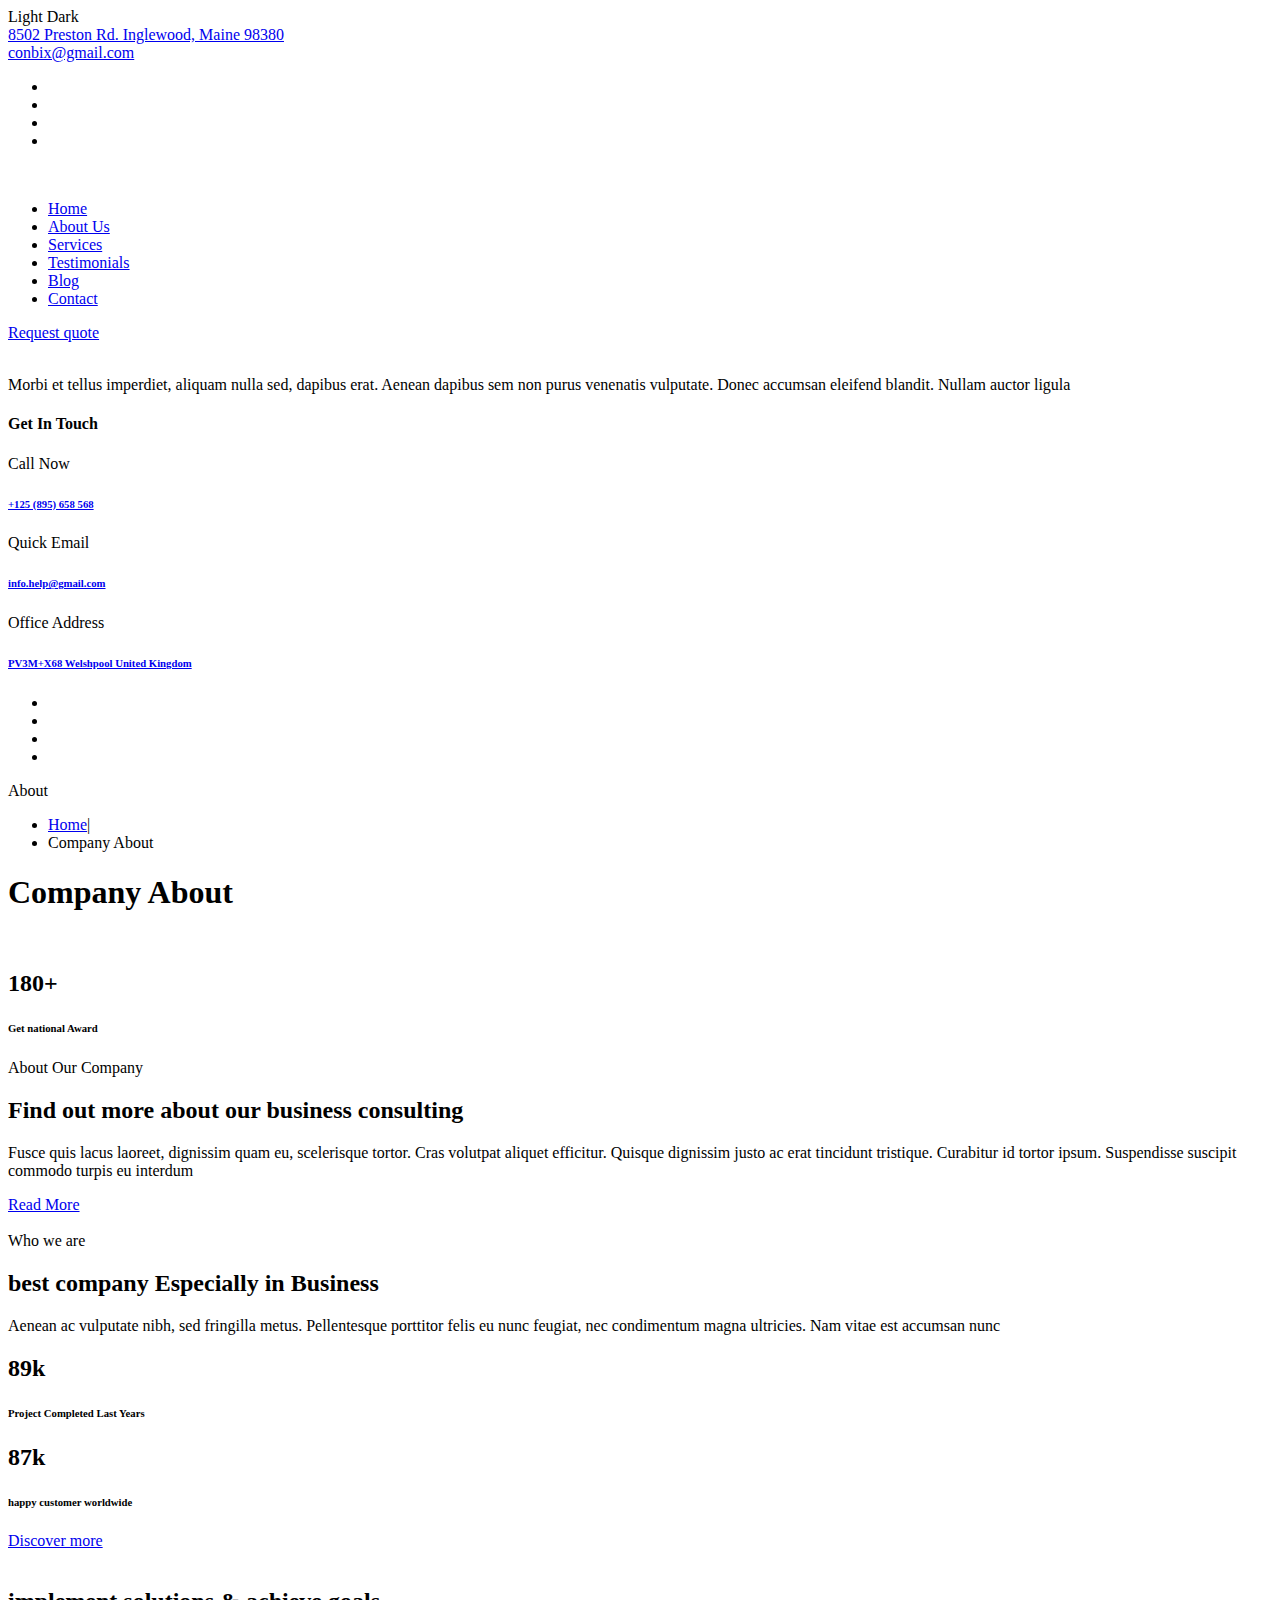
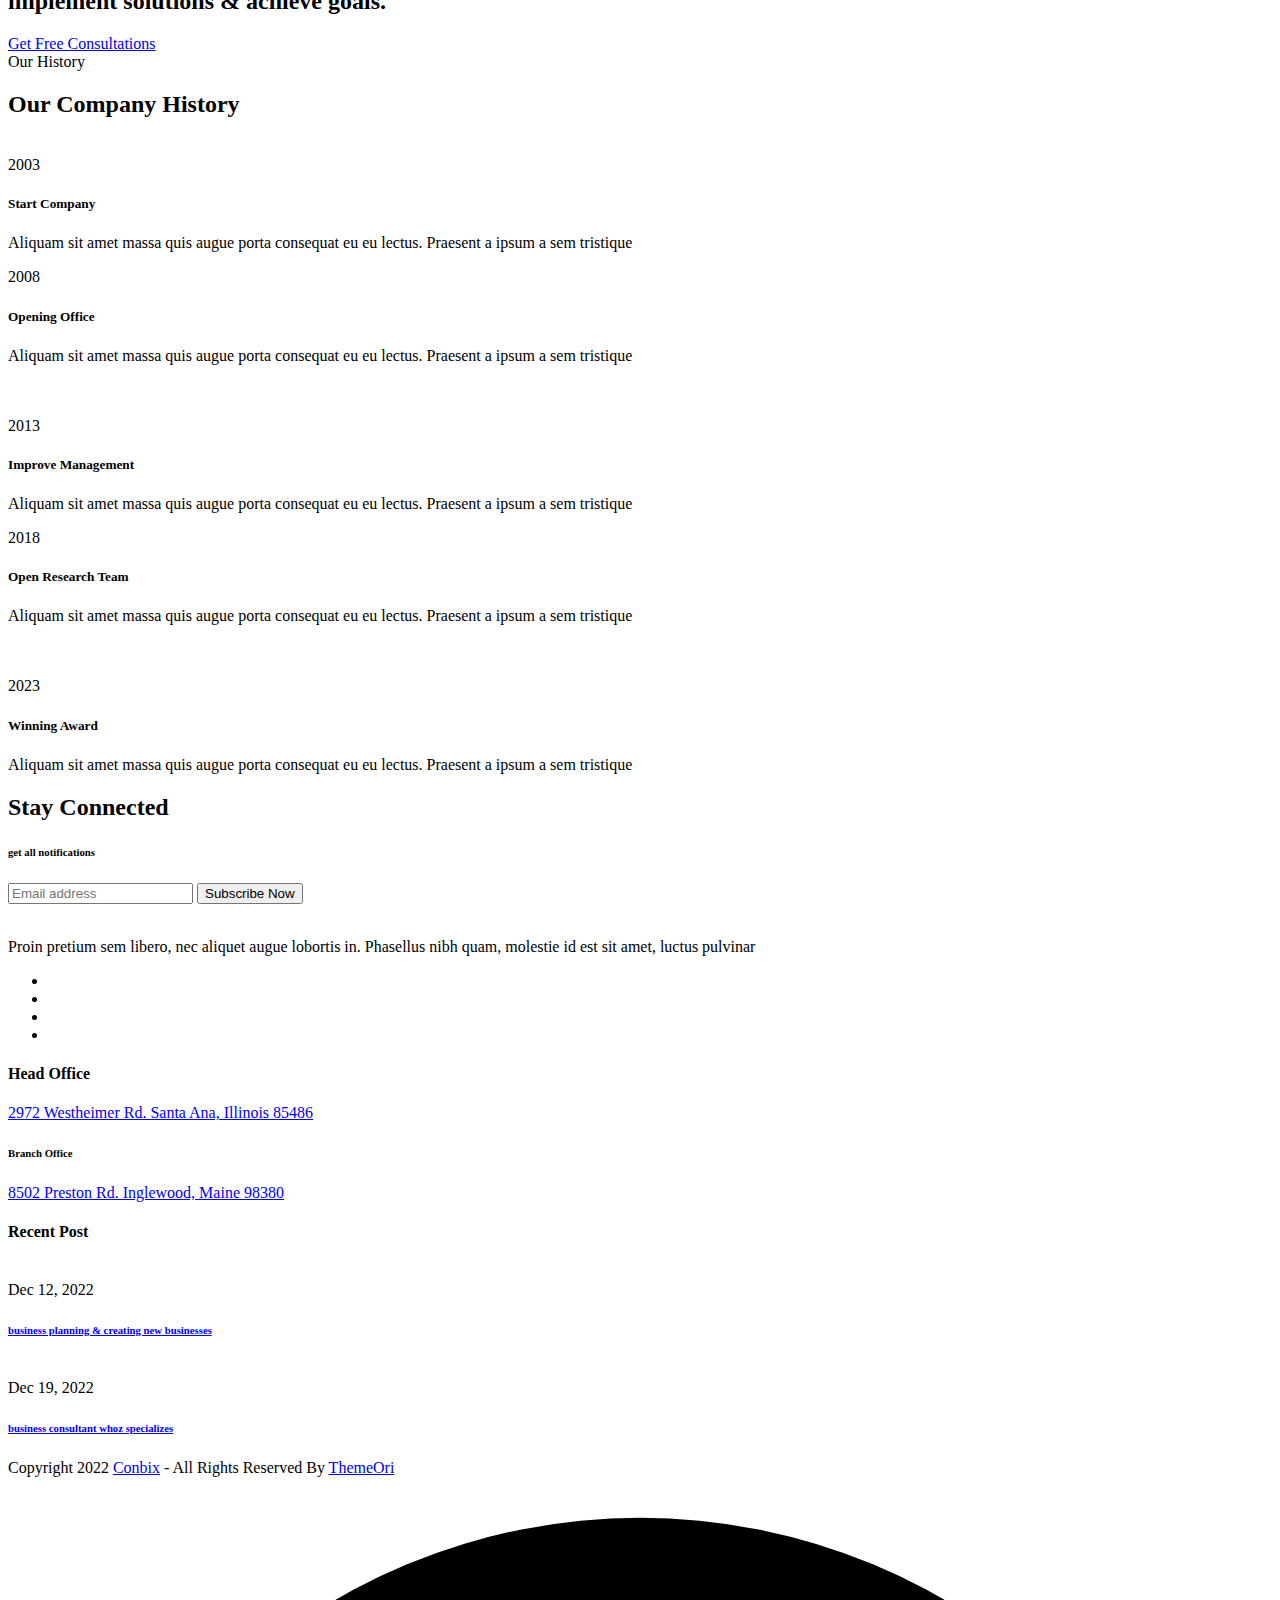
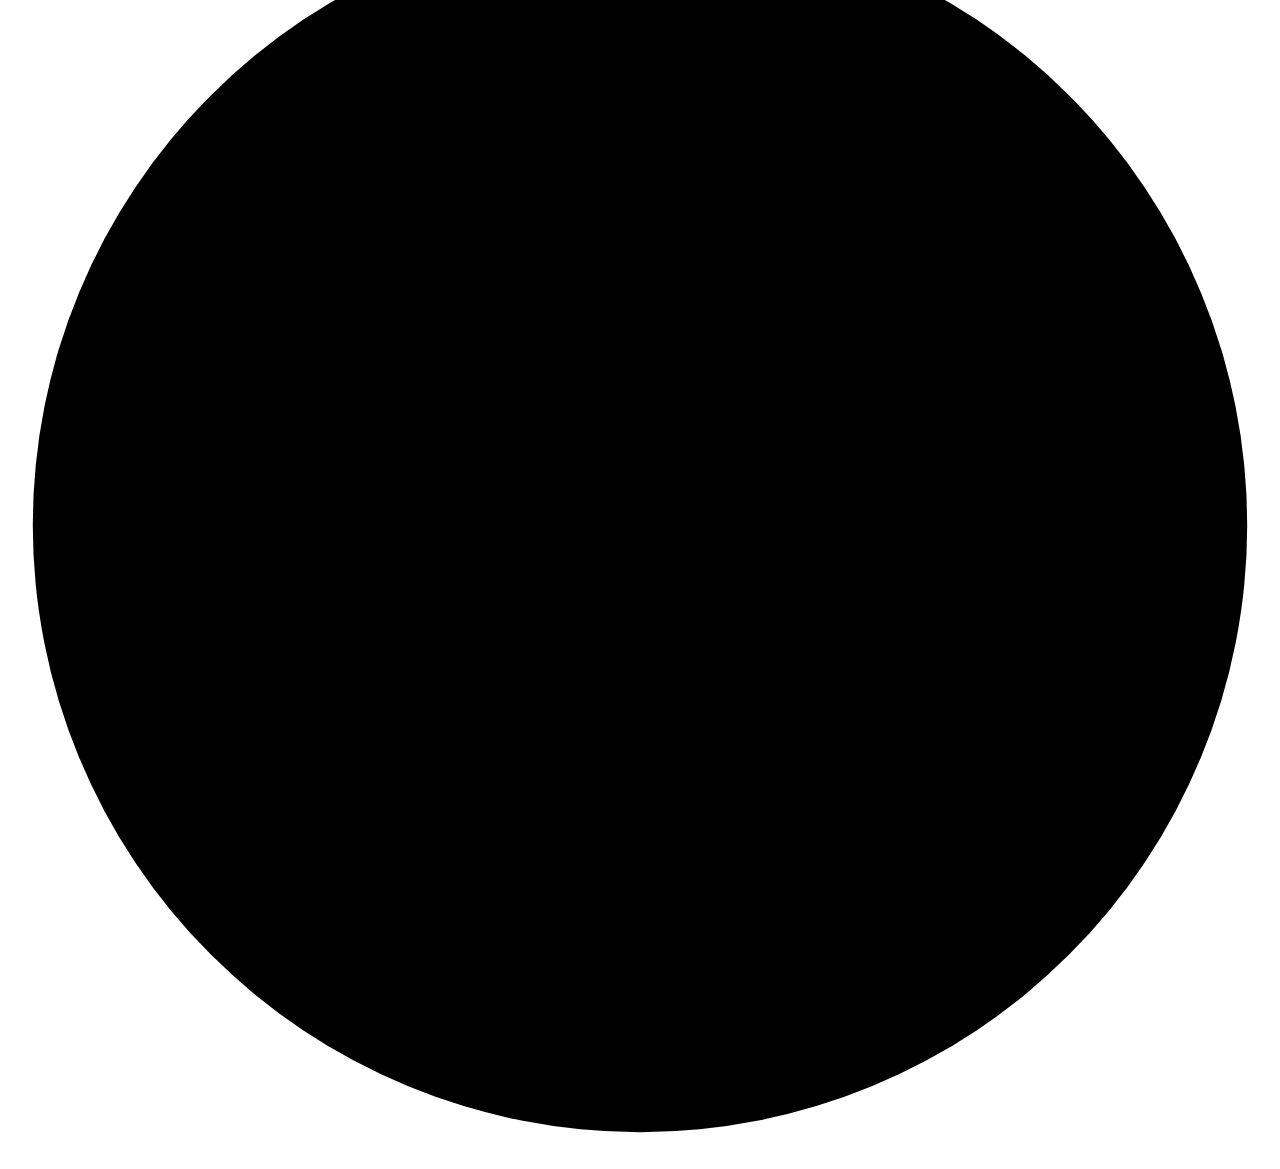
==== about.html @ f7572331 "Add files via upload" ====
<!DOCTYPE html>
<html lang="en">


<head>
	<!-- Start Meta -->
	<meta charset="UTF-8">
	<meta http-equiv="X-UA-Compatible" content="IE=edge">
	<meta name="description" content="Conbix - Business Consulting HTML5 Template">
	<meta name="keywords" content="Creative, Digital, multipage, landing, freelancer template">
	<meta name="author" content="ThemeOri">
	<meta name="viewport" content="width=device-width, initial-scale=1">
	<!-- Title of Site -->
	<title>Conbix - Business Consulting HTML5 Template</title>
	<!-- Favicons -->
	<link rel="icon" type="image/png" href="img/favicon-1.png">
	<!-- Bootstrap CSS -->
	<link rel="stylesheet" href="assets/css/bootstrap.min.css">
	<!-- Font Awesome CSS -->
	<link rel="stylesheet" href="assets/css/all.css">
	<!-- Animate CSS -->
	<link rel="stylesheet" href="assets/css/animate.css">
	<!-- Swiper Bundle CSS -->
	<link rel="stylesheet" href="assets/css/swiper-bundle.min.css">
	<!-- Magnific Popup CSS -->
	<link rel="stylesheet" href="assets/css/magnific-popup.css">
	<!-- Mean Menu CSS -->
	<link rel="stylesheet" href="assets/css/meanmenu.min.css">
	<!-- Custom CSS -->
	<link rel="stylesheet" href="assets/sass/style.css"> 
</head>

<body>
	<!-- Preloader Start -->
	<div class="theme-loader">
		<div class="spinner">
			<div class="spinner-bounce one"></div>
			<div class="spinner-bounce two"></div>
			<div class="spinner-bounce three"></div>
		</div>
	</div>
	<!-- Preloader End -->
	<!-- Dark Light Start -->
	<div class="switch__tab">
		<span class="switch__tab-btn active light-mode-title">Light</span>
		<span class="mode__switch" onclick="darkLight()"><span></span></span>
		<span class="switch__tab-btn dark-mode-title">Dark</span>
	</div>
	<!-- Dark Light End -->
	<!-- Top Bar Start -->
	<div class="top__bar">
		<div class="container custom__container">
			<div class="row">
				<div class="col-xl-5 col-md-6">
					<div class="top__bar-left">
						<a href="#"><i class="far fa-map-marker-alt"></i>8502 Preston Rd. Inglewood, Maine 98380</a>
					</div>
				</div>
				<div class="col-xl-7 col-md-6">
					<div class="top__bar-right">
						<a href="mailto:conbix@gmail.com"><i class="fas fa-envelope"></i>conbix@gmail.com</a>
						<div class="top__bar-right-social">
							<ul>
								<li><a href="#"><i class="fab fa-facebook-f"></i></a></li>
								<li><a href="#"><i class="fab fa-twitter"></i></a></li>
								<li><a href="#"><i class="fab fa-behance"></i></a></li>
								<li><a href="#"><i class="fab fa-dribbble"></i></a></li>
							</ul>
						</div>
					</div>
				</div>
			</div>
		</div>
	</div>
	<!-- Top Bar End -->
	<!-- Header Area Start -->
	<div class="header__area header__sticky">
        <div class="container custom__container">
            <div class="header__area-menubar">
                <div class="header__area-menubar-left">
                    <div class="header__area-menubar-left-logo">
                        <a href="index-2.html"><img class="dark-n" src="img/logo-1.png" alt=""><img class="light-n" src="img/logo-2.png" alt=""></a>
                    </div>
                </div>
				<div class="header__area-menubar-center">
                    <div class="header__area-menubar-center-menu menu-responsive">						
                        <ul id="mobilemenu">
                            <li class=""><a href="index.html">Home</a>
                                
                            </li>
							<li><a href="about.html">About Us</a></li>
							<li class=""><a href="services.html">Services</a>
                            </li>
                            
                            <li><a href="testimonial.html">Testimonials</a></li>
                            <li class=""><a href="blog.html">Blog</a>    
                            </li>
                            <li class=""><a href="contact.html">Contact</a>    
                            </li>
                        </ul>
                    </div>
				</div>
                <div class="header__area-menubar-right">
                    
                        
						<div class="header__area-menubar-right-box-btn">
							<a class="btn-one" href="request-quote.html">Request quote<i class="far fa-chevron-double-right"></i></a>
						</div>
                        <!-- sidebar Menu Start -->
                        <div class="header__area-menubar-right-sidebar-popup">
                            <div class="sidebar-close-btn"><i class="fal fa-times"></i></div>
                            <div class="header__area-menubar-right-sidebar-popup-logo">
                                <a href="index-2.html"> <img src="img/logo-2.png" alt=""> </a>
                            </div>
                            <p>Morbi et tellus imperdiet, aliquam nulla sed, dapibus erat. Aenean dapibus sem non purus venenatis vulputate. Donec accumsan eleifend blandit. Nullam auctor ligula</p>
							<div class="header__area-menubar-right-box-sidebar-popup-contact">
								<h4 class="mb-30">Get In Touch</h4>
								<div class="header__area-menubar-right-box-sidebar-popup-contact-item">
									<div class="header__area-menubar-right-box-sidebar-popup-contact-item-icon">
										<i class="fal fa-phone-alt icon-animation"></i>
									</div>
									<div class="header__area-menubar-right-box-sidebar-popup-contact-item-content">
										<span>Call Now</span>
										<h6><a href="tel:+125(895)658568">+125 (895) 658 568</a></h6>
									</div>
								</div>
								<div class="header__area-menubar-right-box-sidebar-popup-contact-item">
									<div class="header__area-menubar-right-box-sidebar-popup-contact-item-icon">
										<i class="fal fa-envelope"></i>
									</div>
									<div class="header__area-menubar-right-box-sidebar-popup-contact-item-content">
										<span>Quick Email</span>
										<h6><a href="mailto:info.help@gmail.com">info.help@gmail.com</a></h6>
									</div>
								</div>
								<div class="header__area-menubar-right-box-sidebar-popup-contact-item">
									<div class="header__area-menubar-right-box-sidebar-popup-contact-item-icon">
										<i class="fal fa-map-marker-alt"></i>
									</div>
									<div class="header__area-menubar-right-box-sidebar-popup-contact-item-content">
										<span>Office Address</span>
										<h6><a href="#">PV3M+X68 Welshpool United Kingdom</a></h6>
									</div>
								</div>
							</div>
							<div class="header__area-menubar-right-box-sidebar-popup-social">
								<ul>
									<li><a href="#"><i class="fab fa-facebook-f"></i></a></li>
									<li><a href="#"><i class="fab fa-behance"></i></a></li>
									<li><a href="#"><i class="fab fa-twitter"></i></a></li>
									<li><a href="#"><i class="fab fa-linkedin-in"></i></a></li>
								</ul>							
							</div>
                        </div>
                        <div class="sidebar-overlay"></div>
                        <!-- sidebar Menu Start -->
                    </div>
					<div class="responsive-menu"></div>
                </div>
            </div>
        </div>
    </div>    
	<!-- Header Area End -->	
	<!-- Page Banner Area Start -->
    <div class="page__banner" data-background="img/pages/page-banner.jpg">
		<div class="container">
			<div class="row">
				<div class="col-xl-12">
					<div class="page__banner-content">
                        <span>About</span>
						<ul>
							<li><a href="index-2.html">Home</a><span>|</span></li>
							<li>Company About</li>
						</ul>
						<h1>Company About</h1>
					</div>
				</div>
			</div>
		</div>
	</div>    
	<!-- Page Banner Area End -->
	<!-- About Company Area Start -->
	<div class="about__company section-padding">
		<div class="container">
			<div class="row align-items-center">
				<div class="col-xxl-7 col-xl-6 xl-mb-30">
					<div class="about__company-left">
						<div class="about__company-left-image dark__image">
							<img src="img/about/about-7.jpg" alt="">
							<img src="img/about/about-8.jpg" alt="">
						</div>
						<div class="about__company-left-experience">
							<h2><span class="counter">180</span>+</h2>
							<h6>Get national Award</h6>
						</div>
					</div>
				</div>
				<div class="col-xxl-5 col-xl-6">
					<div class="about__company-right">
						<div class="about__company-right-title">							
							<span class="subtitle-one">About Our Company</span>
							<h2>Find out more about our business consulting</h2>
							<p>Fusce quis lacus laoreet, dignissim quam eu, scelerisque tortor. Cras volutpat aliquet efficitur. Quisque dignissim justo ac erat tincidunt tristique. Curabitur id tortor ipsum. Suspendisse suscipit commodo turpis eu interdum</p>
							<a class="btn-one" href="about.html">Read More<i class="far fa-chevron-double-right"></i></a>
						</div>
					</div>
				</div>
			</div>
		</div>
		<img class="about__one-shape-1" src="img/shape/about-1.png" alt="">
		<img class="about__one-shape-2" src="img/shape/about-2.png" alt="">
	</div>
	<!-- About Company Area End -->
	<!-- About Company Two Area Start -->
	<div class="company__two section-padding pt-0">
		<div class="container">
			<div class="row align-items-center">
				<div class="col-xl-6 col-lg-7 lg-mb-30">
					<div class="company__two-left">
						<div class="company__two-left-title">
							<span class="subtitle-one">Who we are</span>
							<h2>best company Especially in Business</h2>
							<p>Aenean ac vulputate nibh, sed fringilla metus. Pellentesque porttitor felis eu nunc feugiat, nec condimentum magna ultricies. Nam vitae est accumsan nunc</p>
						</div>
						<div class="company__two-left-skill">
							<div class="company__two-left-skill-item">
								<h2><span class="counter">89</span>k</h2>
								<h6>Project Completed Last Years</h6>
							</div>
							<div class="company__two-left-skill-item">
								<h2><span class="counter">87</span>k</h2>
								<h6>happy customer worldwide</h6>
							</div>
						</div>
						<a class="btn-two" href="about.html">Discover more<i class="far fa-chevron-double-right"></i></a>
					</div>
				</div>
				<div class="col-xl-6 col-lg-5">
					<div class="company__two-right dark__image t-right">
						<img class="img__full" src="img/about/about-9.jpg" alt="">
					</div>
				</div>
			</div>
		</div>
	</div>
	<!-- About Company Two Area End -->
	<!-- About Solution Area Start -->
	<div class="about__solution" data-background="img/about/about-solution.jpg">
		<div class="container">
			<div class="row align-items-center">
				<div class="col-xl-8">
					<div class="about__solution-left xl-t-center">
						<h2>implement solutions & achieve goals.</h2>
					</div>
				</div>
				<div class="col-xl-4">
					<div class="about__solution-right t-right xl-t-center">						
						<a class="btn-one" href="contact.html">Get Free Consultations<i class="far fa-chevron-double-right"></i></a>
						<img class="about__solution-right-shape left-right-animate" src="img/shape/about-solution.png" alt="">
					</div>
				</div>
			</div>
		</div>
	</div>
	<!-- About Solution Area End -->
	<!-- Company History Area Start-->
	<div class="company__history section-padding">
		<div class="container">
			<div class="row mb-70">
				<div class="col-xl-12">
					<div class="company__history-title t-center">
						<span class="subtitle-one">Our History</span>
						<h2>Our Company History</h2>
					</div>
				</div>
			</div>
			<div class="row">
				<div class="col-xl-12">
					<div class="company__history-area dark__image">
						<div class="company__history-area-item">
							<div class="company__history-area-item-left">
								<img src="img/about/history-1.jpg" alt="">
							</div>
							<div class="company__history-area-item-right">
								<div class="company__history-area-item-right-content mb-50 xl-mb-30">
									<div class="company__history-area-item-right-content-date">
										<span>2003</span>
										<h5>Start Company</h5>
									</div>
									<p>Aliquam sit amet massa quis augue porta consequat eu eu lectus. Praesent a ipsum a sem tristique</p>
								</div>
							</div>
						</div>
						<div class="company__history-area-items">
							<div class="company__history-area-items-left order-last order-lg-first">
								<div class="company__history-area-items-left-content mb-50 xl-mb-30">
									<div class="company__history-area-items-left-content-date">
										<span>2008</span>
										<h5>Opening Office</h5>
									</div>
									<p>Aliquam sit amet massa quis augue porta consequat eu eu lectus. Praesent a ipsum a sem tristique</p>
								</div>
							</div>
							<div class="company__history-area-items-right">
								<div class="company__history-area-items-right-image">
									<img src="img/about/history-2.jpg" alt="">
								</div>
							</div>
						</div>
						<div class="company__history-area-item">
							<div class="company__history-area-item-left">
								<div class="company__history-area-item-left-image">
									<img src="img/about/history-3.jpg" alt="">
								</div>
							</div>
							<div class="company__history-area-item-right">
								<div class="company__history-area-item-right-content mb-50 xl-mb-30">
									<div class="company__history-area-item-right-content-date">
										<span>2013</span>
										<h5>Improve Management</h5>
									</div>
									<p>Aliquam sit amet massa quis augue porta consequat eu eu lectus. Praesent a ipsum a sem tristique</p>
								</div>
							</div>
						</div>
						<div class="company__history-area-items">
							<div class="company__history-area-items-left order-last order-lg-first">
								<div class="company__history-area-items-left-content mb-50 xl-mb-30">
									<div class="company__history-area-items-left-content-date">
										<span>2018</span>
										<h5>Open Research Team</h5>
									</div>
									<p>Aliquam sit amet massa quis augue porta consequat eu eu lectus. Praesent a ipsum a sem tristique</p>
								</div>
							</div>
							<div class="company__history-area-items-right">
								<div class="company__history-area-items-right-image">
									<img src="img/about/history-4.jpg" alt="">
								</div>
							</div>
						</div>
						<div class="company__history-area-item">
							<div class="company__history-area-item-left">
								<div class="company__history-area-item-left-image">
									<img src="img/about/history-5.jpg" alt="">
								</div>
							</div>
							<div class="company__history-area-item-right">
								<div class="company__history-area-item-right-content">
									<div class="company__history-area-item-right-content-date">
										<span>2023</span>
										<h5>Winning Award</h5>
									</div>
									<p>Aliquam sit amet massa quis augue porta consequat eu eu lectus. Praesent a ipsum a sem tristique</p>
								</div>
							</div>
						</div>
					</div>
				</div>
			</div>
		</div>
	</div>
	<!-- Company History Area End-->
	<!-- Footer Area Start -->
	<div class="footer__two all-footer" data-background="img/shape/footer-bg-1.png">
		<!-- Subscribe Area Start -->
		<div class="subscribe__area">
			<div class="container">
				<div class="row align-items-center subscribe__area-bg all-page" data-background="img/pages/subscribe.jpg">
					<div class="col-xl-5 col-lg-5 lg-mb-40">
						<div class="subscribe__area-left">
							<h2>Stay Connected</h2>
							<div class="subscribe__area-left-notification">
								<h6>get all notifications</h6>
								<div class="subscribe__area-left-notification-icon all-page icon-animation video-pulse">
									<i class="far fa-bell"></i>
								</div>
							</div>
						</div>
					</div>
					<div class="col-xl-7 col-lg-7">
						<div class="subscribe__area-form all-page">
							<form>
								<input type="email" name="email" placeholder="Email address">
								<button type="submit">Subscribe Now</button>
							</form>
						</div>
					</div>
				</div>
			</div>
		</div>
		<!-- Subscribe Area End -->
		<div class="container">
			<div class="row">
				<div class="col-xl-4 col-lg-4 col-md-6 lg-mb-30">
					<div class="footer__two-widget">
						<div class="footer__two-widget-about">
							<a href="index-2.html"><img src="img/logo-2.png" alt=""></a>
							<p>Proin pretium sem libero, nec aliquet augue lobortis in. Phasellus nibh quam, molestie id est sit amet, luctus pulvinar</p>
							<div class="footer__two-widget-about-social">
								<ul>
									<li><a href="#"><i class="fab fa-facebook-f"></i></a></li>
									<li><a href="#"><i class="fab fa-twitter"></i></a></li>
									<li><a href="#"><i class="fab fa-behance"></i></a></li>
									<li><a href="#"><i class="fab fa-dribbble"></i></a></li>
								</ul>
							</div>							
						</div>
					</div>
				</div>
				<div class="col-xl-4 col-lg-4 col-md-6 md-mb-30">
					<div class="footer__two-widget footer-border">
						<h4>Head Office</h4>
						<div class="footer__two-widget-location">
							<div class="footer__two-widget-location-item">
								<div class="footer__two-widget-location-item-icon">
									<i class="far fa-map-marker-alt"></i>
								</div>
								<div class="footer__two-widget-location-item-info">
									<a href="#">2972 Westheimer Rd. Santa Ana, Illinois 85486</a>
								</div>
							</div>
							<h6>Branch Office</h6>
							<div class="footer__two-widget-location-item">
								<div class="footer__two-widget-location-item-icon">
									<i class="far fa-map-marker-alt"></i>
								</div>
								<div class="footer__two-widget-location-item-info">
									<a href="#">8502 Preston Rd. Inglewood, Maine 98380</a>
								</div>
							</div>
						</div>
					</div>
				</div>
				<div class="col-xl-4 col-lg-4 col-md-6">
					<div class="footer__two-widget footer-border">
						<h4>Recent Post</h4>
						<div class="post__item">
							<div class="post__item-image">
								<a href="single-right-sidebar.html"><img src="img/blog/post-1.jpg" alt=""></a>
							</div>
							<div class="post__item-title">
								<span><i class="far fa-calendar-alt"></i>Dec 12, 2022</span>
								<h6><a href="single-right-sidebar.html">business planning & creating new businesses</a></h6>
							</div>
						</div>
						<div class="post__item">
							<div class="post__item-image">
								<a href="single-right-sidebar.html"><img src="img/blog/post-2.jpg" alt=""></a>
							</div>
							<div class="post__item-title">
								<span><i class="far fa-calendar-alt"></i>Dec 19, 2022</span>
								<h6><a href="single-right-sidebar.html">business consultant whoz specializes</a></h6>
							</div>
						</div>
					</div>
				</div>
			</div>
		</div>
		<div class="copyright__two">
			<div class="container">
				<div class="row">
					<div class="col-xl-12">
						<p>Copyright 2022  <a href="index-2.html">Conbix</a> - All Rights Reserved By <a href="https://themeforest.net/user/themeori/portfolio" target="_blank">ThemeOri</a></p>
					</div>
				</div>
			</div>
		</div>		
	</div>
	<!-- Footer Area End -->
	<!-- Scroll Btn Start -->
	<div class="scroll-up">
		<svg class="scroll-circle svg-content" width="100%" height="100%" viewBox="-1 -1 102 102"><path d="M50,1 a49,49 0 0,1 0,98 a49,49 0 0,1 0,-98" /> </svg>
	</div>
	<!-- Scroll Btn End -->
	<!-- Main JS -->
	<script src="assets/js/jquery-3.6.0.min.js"></script>
	<!-- Bootstrap JS -->
	<script src="assets/js/bootstrap.min.js"></script>
	<!-- Counter Up JS -->
	<script src="assets/js/jquery.counterup.min.js"></script>
	<!-- Popper JS -->
	<script src="assets/js/popper.min.js"></script>
	<!-- Progressbar JS -->
	<script src="assets/js/progressbar.min.js"></script>
	<!-- Magnific Popup JS -->
	<script src="assets/js/jquery.magnific-popup.min.js"></script>
	<!-- Swiper Bundle JS -->
	<script src="assets/js/swiper-bundle.min.js"></script>
    <!-- Isotope JS -->
	<script src="assets/js/isotope.pkgd.min.js"></script>
	<!-- Waypoints JS -->
	<script src="assets/js/jquery.waypoints.min.js"></script>
	<!-- Mean Menu JS -->
	<script src="assets/js/jquery.meanmenu.min.js"></script>
	<!-- Custom JS -->
	<script src="assets/js/custom.js"></script>
</body>


<!-- Mirrored from html.themeori.net/conbix/about.html by HTTrack Website Copier/3.x [XR&CO'2014], Sat, 29 Jun 2024 07:01:05 GMT -->
</html>
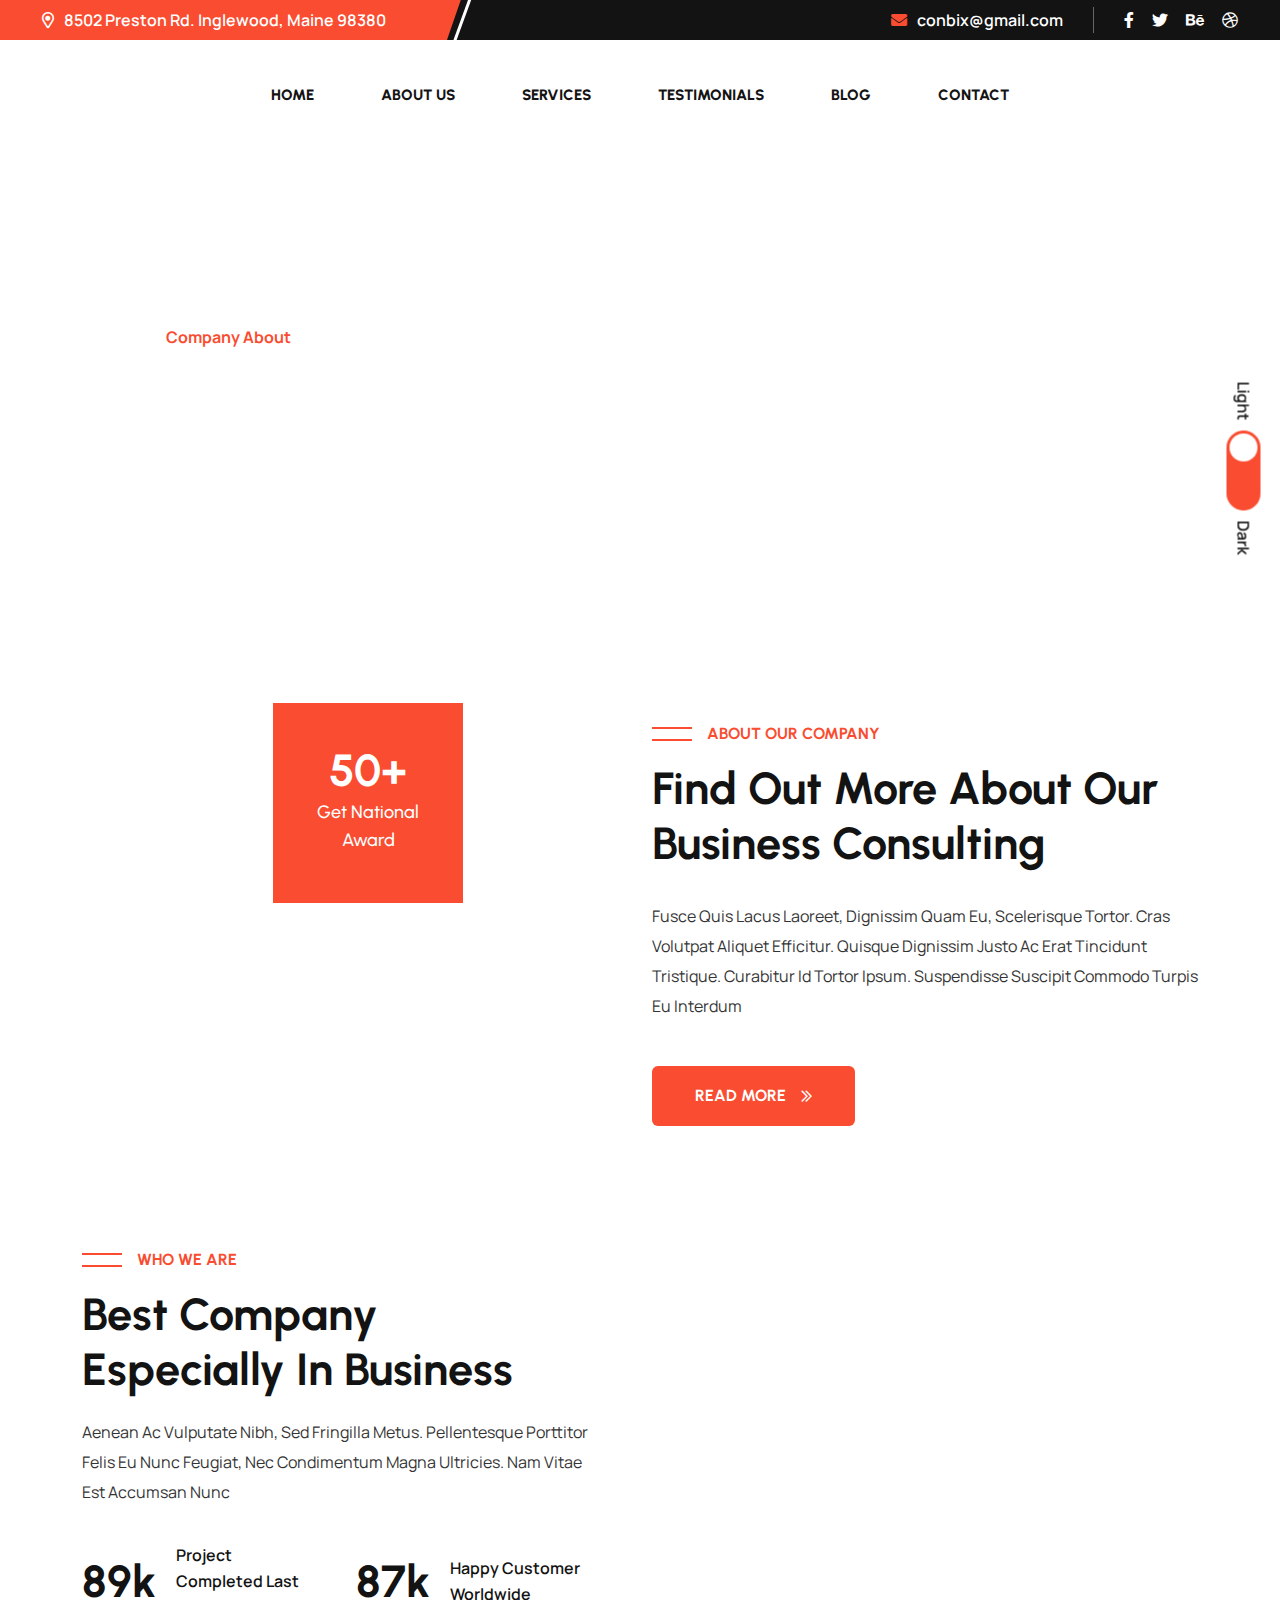
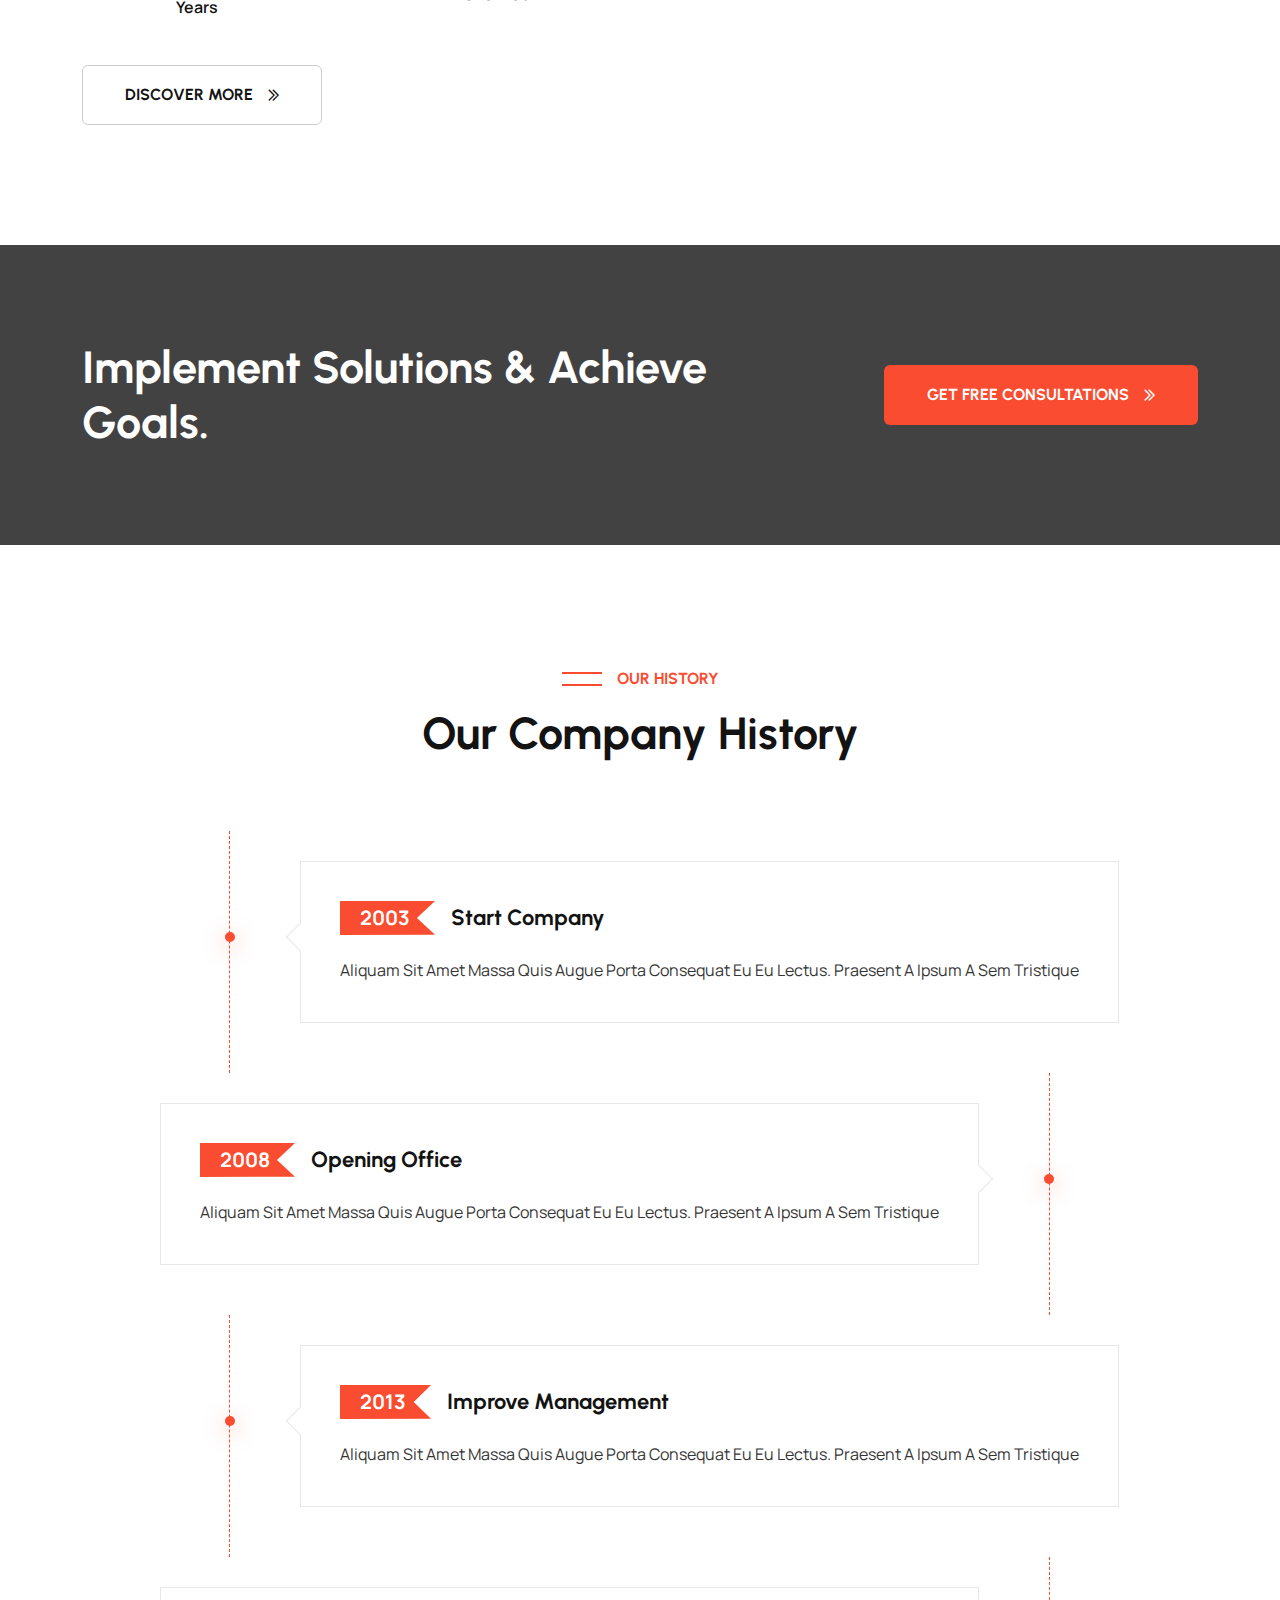
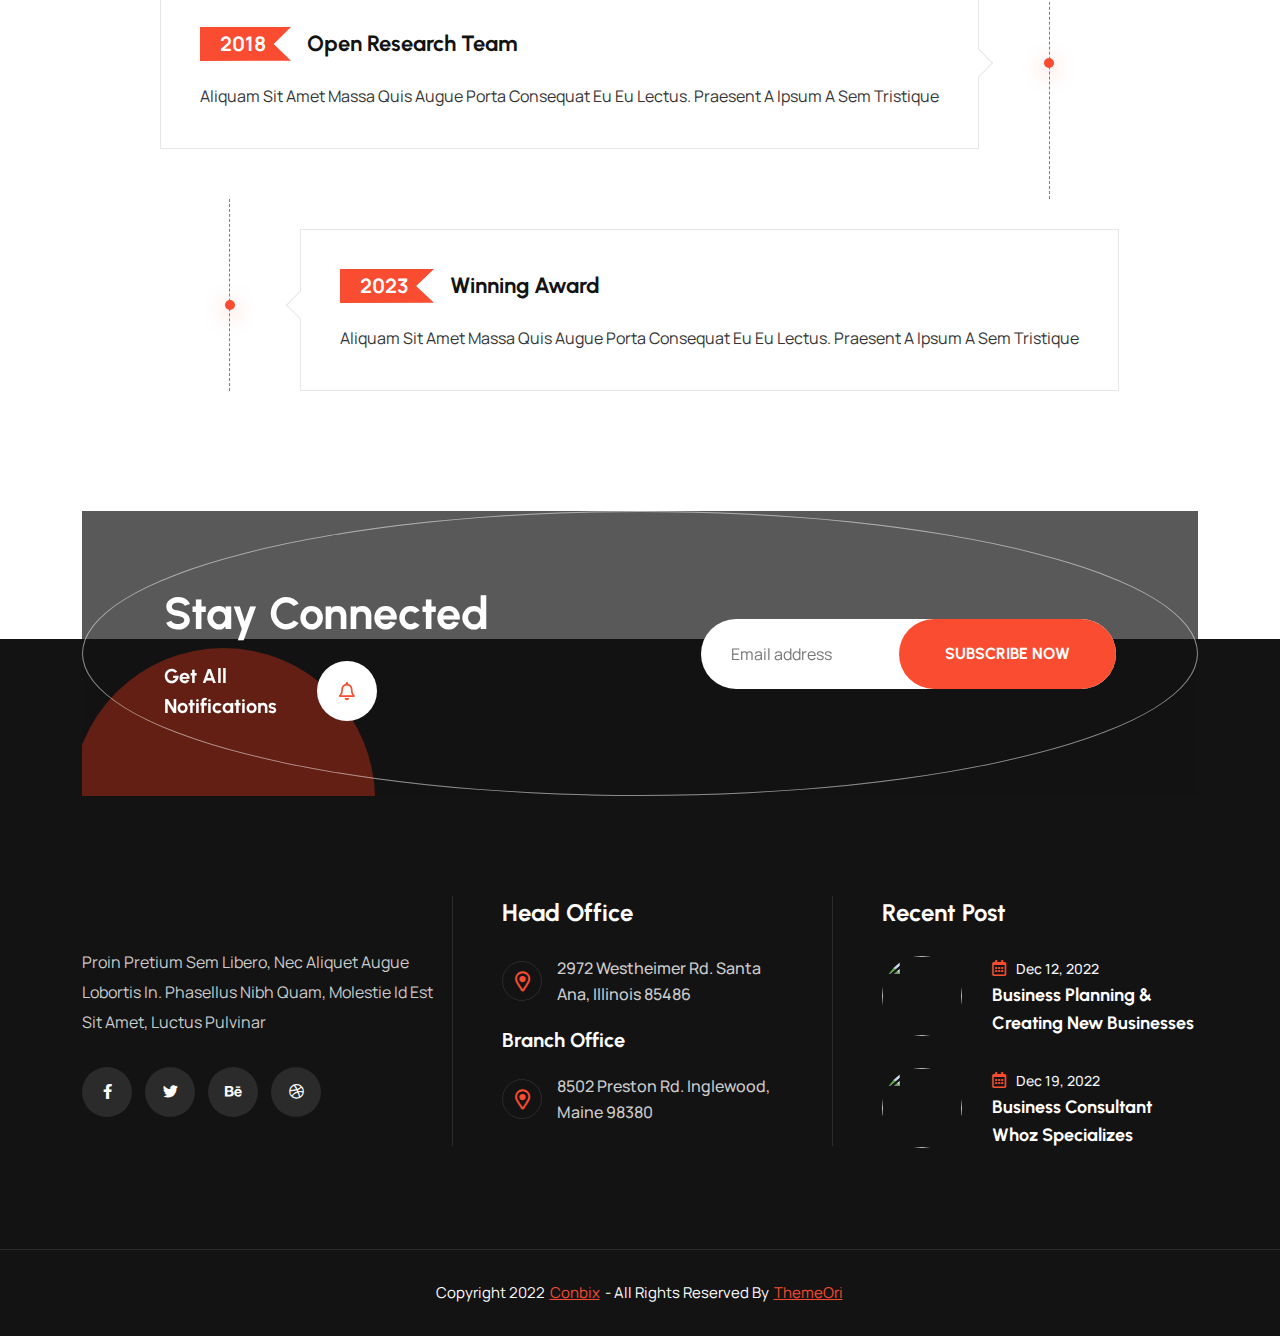
==== commit 2d72cccb: "Update about.html" ====
--- a/about.html
+++ b/about.html
@@ -13,7 +13,7 @@
 	<!-- Title of Site -->
 	<title>Conbix - Business Consulting HTML5 Template</title>
 	<!-- Favicons -->
-	<link rel="icon" type="image/png" href="img/favicon-1.png">
+	<link rel="icon" type="image/png" href="favicon-1.png">
 	<!-- Bootstrap CSS -->
 	<link rel="stylesheet" href="assets/css/bootstrap.min.css">
 	<!-- Font Awesome CSS -->
@@ -79,7 +79,7 @@
             <div class="header__area-menubar">
                 <div class="header__area-menubar-left">
                     <div class="header__area-menubar-left-logo">
-                        <a href="index-2.html"><img class="dark-n" src="img/logo-1.png" alt=""><img class="light-n" src="img/logo-2.png" alt=""></a>
+                        <a href="index-2.html"><img class="dark-n" src="logo-1.png" alt=""><img class="light-n" src="logo-2.png" alt=""></a>
                     </div>
                 </div>
 				<div class="header__area-menubar-center">
@@ -110,7 +110,7 @@
                         <div class="header__area-menubar-right-sidebar-popup">
                             <div class="sidebar-close-btn"><i class="fal fa-times"></i></div>
                             <div class="header__area-menubar-right-sidebar-popup-logo">
-                                <a href="index-2.html"> <img src="img/logo-2.png" alt=""> </a>
+                                <a href="index-2.html"> <img src="logo-2.png" alt=""> </a>
                             </div>
                             <p>Morbi et tellus imperdiet, aliquam nulla sed, dapibus erat. Aenean dapibus sem non purus venenatis vulputate. Donec accumsan eleifend blandit. Nullam auctor ligula</p>
 							<div class="header__area-menubar-right-box-sidebar-popup-contact">
@@ -162,7 +162,7 @@
     </div>    
 	<!-- Header Area End -->	
 	<!-- Page Banner Area Start -->
-    <div class="page__banner" data-background="img/pages/page-banner.jpg">
+    <div class="page__banner" data-background="pages/page-banner.jpg">
 		<div class="container">
 			<div class="row">
 				<div class="col-xl-12">
@@ -186,8 +186,8 @@
 				<div class="col-xxl-7 col-xl-6 xl-mb-30">
 					<div class="about__company-left">
 						<div class="about__company-left-image dark__image">
-							<img src="img/about/about-7.jpg" alt="">
-							<img src="img/about/about-8.jpg" alt="">
+							<img src="about/about-7.jpg" alt="">
+							<img src="about/about-8.jpg" alt="">
 						</div>
 						<div class="about__company-left-experience">
 							<h2><span class="counter">180</span>+</h2>
@@ -207,8 +207,8 @@
 				</div>
 			</div>
 		</div>
-		<img class="about__one-shape-1" src="img/shape/about-1.png" alt="">
-		<img class="about__one-shape-2" src="img/shape/about-2.png" alt="">
+		<img class="about__one-shape-1" src="shape/about-1.png" alt="">
+		<img class="about__one-shape-2" src="shape/about-2.png" alt="">
 	</div>
 	<!-- About Company Area End -->
 	<!-- About Company Two Area Start -->
@@ -237,7 +237,7 @@
 				</div>
 				<div class="col-xl-6 col-lg-5">
 					<div class="company__two-right dark__image t-right">
-						<img class="img__full" src="img/about/about-9.jpg" alt="">
+						<img class="img__full" src="about/about-9.jpg" alt="">
 					</div>
 				</div>
 			</div>
@@ -245,7 +245,7 @@
 	</div>
 	<!-- About Company Two Area End -->
 	<!-- About Solution Area Start -->
-	<div class="about__solution" data-background="img/about/about-solution.jpg">
+	<div class="about__solution" data-background="about/about-solution.jpg">
 		<div class="container">
 			<div class="row align-items-center">
 				<div class="col-xl-8">
@@ -256,7 +256,7 @@
 				<div class="col-xl-4">
 					<div class="about__solution-right t-right xl-t-center">						
 						<a class="btn-one" href="contact.html">Get Free Consultations<i class="far fa-chevron-double-right"></i></a>
-						<img class="about__solution-right-shape left-right-animate" src="img/shape/about-solution.png" alt="">
+						<img class="about__solution-right-shape left-right-animate" src="shape/about-solution.png" alt="">
 					</div>
 				</div>
 			</div>
@@ -279,7 +279,7 @@
 					<div class="company__history-area dark__image">
 						<div class="company__history-area-item">
 							<div class="company__history-area-item-left">
-								<img src="img/about/history-1.jpg" alt="">
+								<img src="about/history-1.jpg" alt="">
 							</div>
 							<div class="company__history-area-item-right">
 								<div class="company__history-area-item-right-content mb-50 xl-mb-30">
@@ -303,14 +303,14 @@
 							</div>
 							<div class="company__history-area-items-right">
 								<div class="company__history-area-items-right-image">
-									<img src="img/about/history-2.jpg" alt="">
+									<img src="about/history-2.jpg" alt="">
 								</div>
 							</div>
 						</div>
 						<div class="company__history-area-item">
 							<div class="company__history-area-item-left">
 								<div class="company__history-area-item-left-image">
-									<img src="img/about/history-3.jpg" alt="">
+									<img src="about/history-3.jpg" alt="">
 								</div>
 							</div>
 							<div class="company__history-area-item-right">
@@ -335,14 +335,14 @@
 							</div>
 							<div class="company__history-area-items-right">
 								<div class="company__history-area-items-right-image">
-									<img src="img/about/history-4.jpg" alt="">
+									<img src="about/history-4.jpg" alt="">
 								</div>
 							</div>
 						</div>
 						<div class="company__history-area-item">
 							<div class="company__history-area-item-left">
 								<div class="company__history-area-item-left-image">
-									<img src="img/about/history-5.jpg" alt="">
+									<img src="about/history-5.jpg" alt="">
 								</div>
 							</div>
 							<div class="company__history-area-item-right">
@@ -362,11 +362,11 @@
 	</div>
 	<!-- Company History Area End-->
 	<!-- Footer Area Start -->
-	<div class="footer__two all-footer" data-background="img/shape/footer-bg-1.png">
+	<div class="footer__two all-footer" data-background="shape/footer-bg-1.png">
 		<!-- Subscribe Area Start -->
 		<div class="subscribe__area">
 			<div class="container">
-				<div class="row align-items-center subscribe__area-bg all-page" data-background="img/pages/subscribe.jpg">
+				<div class="row align-items-center subscribe__area-bg all-page" data-background="pages/subscribe.jpg">
 					<div class="col-xl-5 col-lg-5 lg-mb-40">
 						<div class="subscribe__area-left">
 							<h2>Stay Connected</h2>
@@ -395,7 +395,7 @@
 				<div class="col-xl-4 col-lg-4 col-md-6 lg-mb-30">
 					<div class="footer__two-widget">
 						<div class="footer__two-widget-about">
-							<a href="index-2.html"><img src="img/logo-2.png" alt=""></a>
+							<a href="index-2.html"><img src="logo-2.png" alt=""></a>
 							<p>Proin pretium sem libero, nec aliquet augue lobortis in. Phasellus nibh quam, molestie id est sit amet, luctus pulvinar</p>
 							<div class="footer__two-widget-about-social">
 								<ul>
@@ -437,7 +437,7 @@
 						<h4>Recent Post</h4>
 						<div class="post__item">
 							<div class="post__item-image">
-								<a href="single-right-sidebar.html"><img src="img/blog/post-1.jpg" alt=""></a>
+								<a href="single-right-sidebar.html"><img src="blog/post-1.jpg" alt=""></a>
 							</div>
 							<div class="post__item-title">
 								<span><i class="far fa-calendar-alt"></i>Dec 12, 2022</span>
@@ -446,7 +446,7 @@
 						</div>
 						<div class="post__item">
 							<div class="post__item-image">
-								<a href="single-right-sidebar.html"><img src="img/blog/post-2.jpg" alt=""></a>
+								<a href="single-right-sidebar.html"><img src="blog/post-2.jpg" alt=""></a>
 							</div>
 							<div class="post__item-title">
 								<span><i class="far fa-calendar-alt"></i>Dec 19, 2022</span>
@@ -499,4 +499,4 @@
 
 
 <!-- Mirrored from html.themeori.net/conbix/about.html by HTTrack Website Copier/3.x [XR&CO'2014], Sat, 29 Jun 2024 07:01:05 GMT -->
-</html>+</html>
